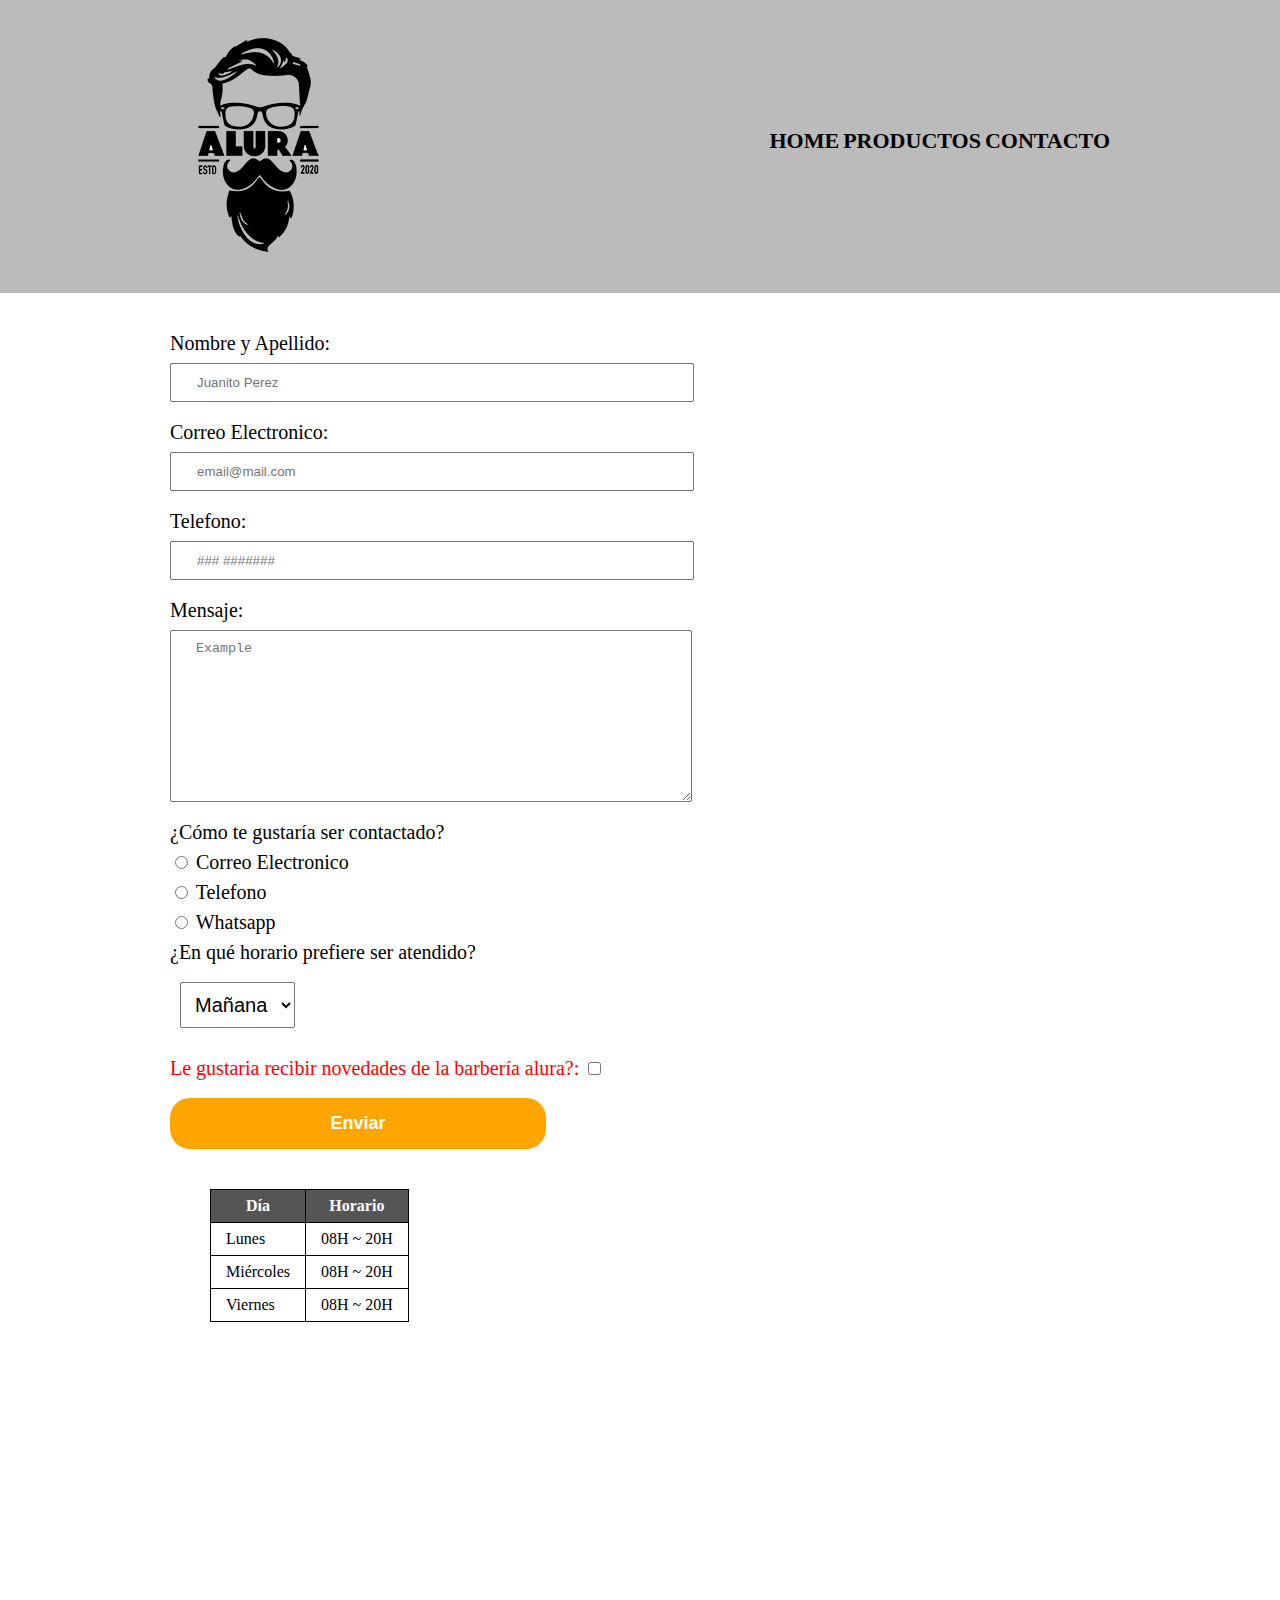
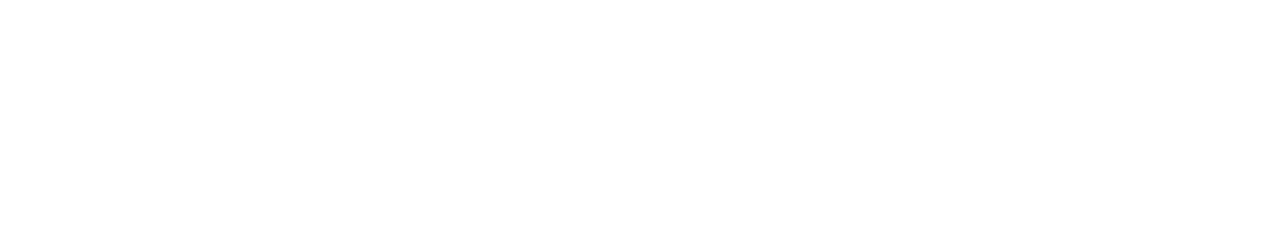
==== contacto.html @ 5bdf0761 "init cuarto curso" ====
<!DOCTYPE html>
<html lang="en">

<head>
  <meta charset="UTF-8" />
  <meta http-equiv="X-UA-Compatible" content="IE=edge" />
  <meta name="viewport" content="width=device-width, initial-scale=1.0" />
  <link rel="stylesheet" href="estilos/reset.css" />
  <link rel="stylesheet" href="estilos/style.css" />
  <title>Contacto - Barbería Alura</title>
</head>

<body>
  <header>
    <div class="caja">
      <h1><img src="imagenes/productos/logo.png" alt="logo Barbería Alura" /></h1>
      <nav>
        <ul>
          <li><a href="index.html">Home</a></li>
          <li><a href="productos.html">Productos</a></li>
          <li><a href="contacto.html">Contacto</a></li>
        </ul>
      </nav>
    </div>
  </header>

  <main>
    <form>
      <label for="nombreApellido">Nombre y Apellido: </label>
      <input type="text" id="nombreApellido" class="input-padron" required placeholder="Juanito Perez" autocomplete="off"/>

      <label for="correoElectronico">Correo Electronico: </label>
      <input type="email" id="correoElectronico" class="input-padron" required placeholder="email@mail.com" autocomplete="off"/>

      <label for="telefono">Telefono: </label>
      <input type="tel" id="telefono" class="input-padron" required placeholder="### #######"autocomplete=off/>

      <label for="mensaje"> Mensaje: </label>
      <textarea id="mensaje" cols="70" rows="10" class="input-padron" required placeholder="Example" autocomplete="off"></textarea>

      <fieldset>
        <legend>¿Cómo te gustaría ser contactado?</legend>

        <label for="radio-email"><input id="radio-email" name="contacto" type="radio" value="email" />
          Correo Electronico</label>

        <label for="radio-telefono"><input id="radio-telefono" name="contacto" type="radio" value="telefono" />
          Telefono</label>

        <label for="radio-whatsapp"><input id="radio-whatsapp" name="contacto" type="radio" value="whatsapp" />
          Whatsapp</label>
      </fieldset>
      <fieldset>
        <legend>¿En qué horario prefiere ser atendido?</legend>
        <select>
          <option>Mañana</option>
          <option>Tarde</option>
          <option>Noche</option>
        </select>
      </fieldset>
      <label class="checkbox">Le gustaria recibir novedades de la barbería alura?:
        <input type="checkbox" /></label>

      <input class="enviar" type="submit" value="Enviar" />
    </form>

    <!--tablas-->
    <table>
      <thead>

        <tr>
          <th>Día</th>
          <th>Horario</th>
        </tr>

      </thead>
      <tbody>
        <tr>
          <td>Lunes</td>
          <td>08H ~ 20H</td>
        </tr>

        <tr>
          <td>Miércoles</td>
          <td>08H ~ 20H</td>
        </tr>

        <tr>
          <td>Viernes</td>
          <td>08H ~ 20H</td>
        </tr>

      </tbody>

    </table>
  </main>

  <footer>
    <img src="imagenes/productos/logo-blanco.png" alt="logo Barbería Alura" />
    <p class="copyright">&copy Copyright Barbería Alura - 2022</p>
  </footer>
</body>

</html>
---- estilos/style.css ----
header {

    background-color: #BBB;
    padding: 20px 0;

}

.caja {
    width: 940px;
    position: relative;
    margin: 0 auto;
}


nav{
    position: absolute;
    top: 110px;
    right: 0;
    
}

nav li {
    display: inline;
    margin: 0 0 0 15; /*arriba derecha abajo izquierda*/
}

nav a{
    text-transform: uppercase;
    color: #000;
    font-weight: bold;
    font-size: 22px;
    text-decoration: none;
}

nav a:hover{
    color: #C78C19;
    text-decoration: underline;
}

.productos{
    width: 940px;
    margin: 0 auto;
    padding: 50px;
}

.productos li{
    display: inline-block;
    text-align: center;
    width: 30%;
    vertical-align: top;
    margin: 0 1.5%;
    padding: 30px 20px;
    box-sizing: border-box;
    /*? simplificado: 
        border: grosor estilo color;
    */
    border: 2px solid #000;
    border-radius: 10%;
    /** no simplificado:
        border-width: 2px;
        border-style: solid;
        border-radius: 10%;
    */
}

.productos li:hover {
    border-color: #C78C19;
}
.productos li:active{
    border-color: #088c19;
}

.productos h2{
    font-size: 30px;
    font-weight: bold;
}
.productos li:hover h2{
    font-size: 33px;
}

.descripcion-producto{
    font-size: 18px;
}
.precio-producto{
    font-size: 25px;
    font-weight: bold;
    margin-top: 10px;
    vertical-align: bottom;
}
footer {
    text-align: center;
    background-image: url("../imagenes/productos/bg.jpg");
    background-position: center center;
    background-attachment: fixed;
    background-repeat: repeat;
    background-size: auto;
    bottom: 0%;
    padding: 7.15%;
}
.copyright{
    color: white;
    font-size: 13px;
    margin: 20px;
}

/* editar formulario*/
main{
    width: 940px;
    margin: 0 auto;
}

form{
    margin: 40px 0;
}

form label, form legend{
    display: block;
    font-size: 20px;
    margin: 0 0 10px;
}
.input-padron{
    display: block;
    margin: 0 0 20px;
    padding: 10px 25px;
    width: 50%;
}
.checkbox{
    margin: 20px 0;
    color: red;
}

.enviar{
    width: 40%;
    padding: 15px 0;
    font-size: 18px;
    font-weight: bold;
    color: white;
    background-color: orange;
    border: none;
    border-radius: 20px;
    transition: 1s all;
}
.enviar:hover{
    background-color: darkorange;
    color: white;
    cursor: pointer;
    transform: scale(1.07);
}
table{
    margin: 40px 40px;
}

thead{
    background-color: #555;
    color: white;
    font-weight: bold;
}
td, th{
    border: 1px solid black;
    padding: 8px 15px;
}
select{
    margin: 10px 10px;
    padding: 10px 10px;
    font-size: 20px;
}
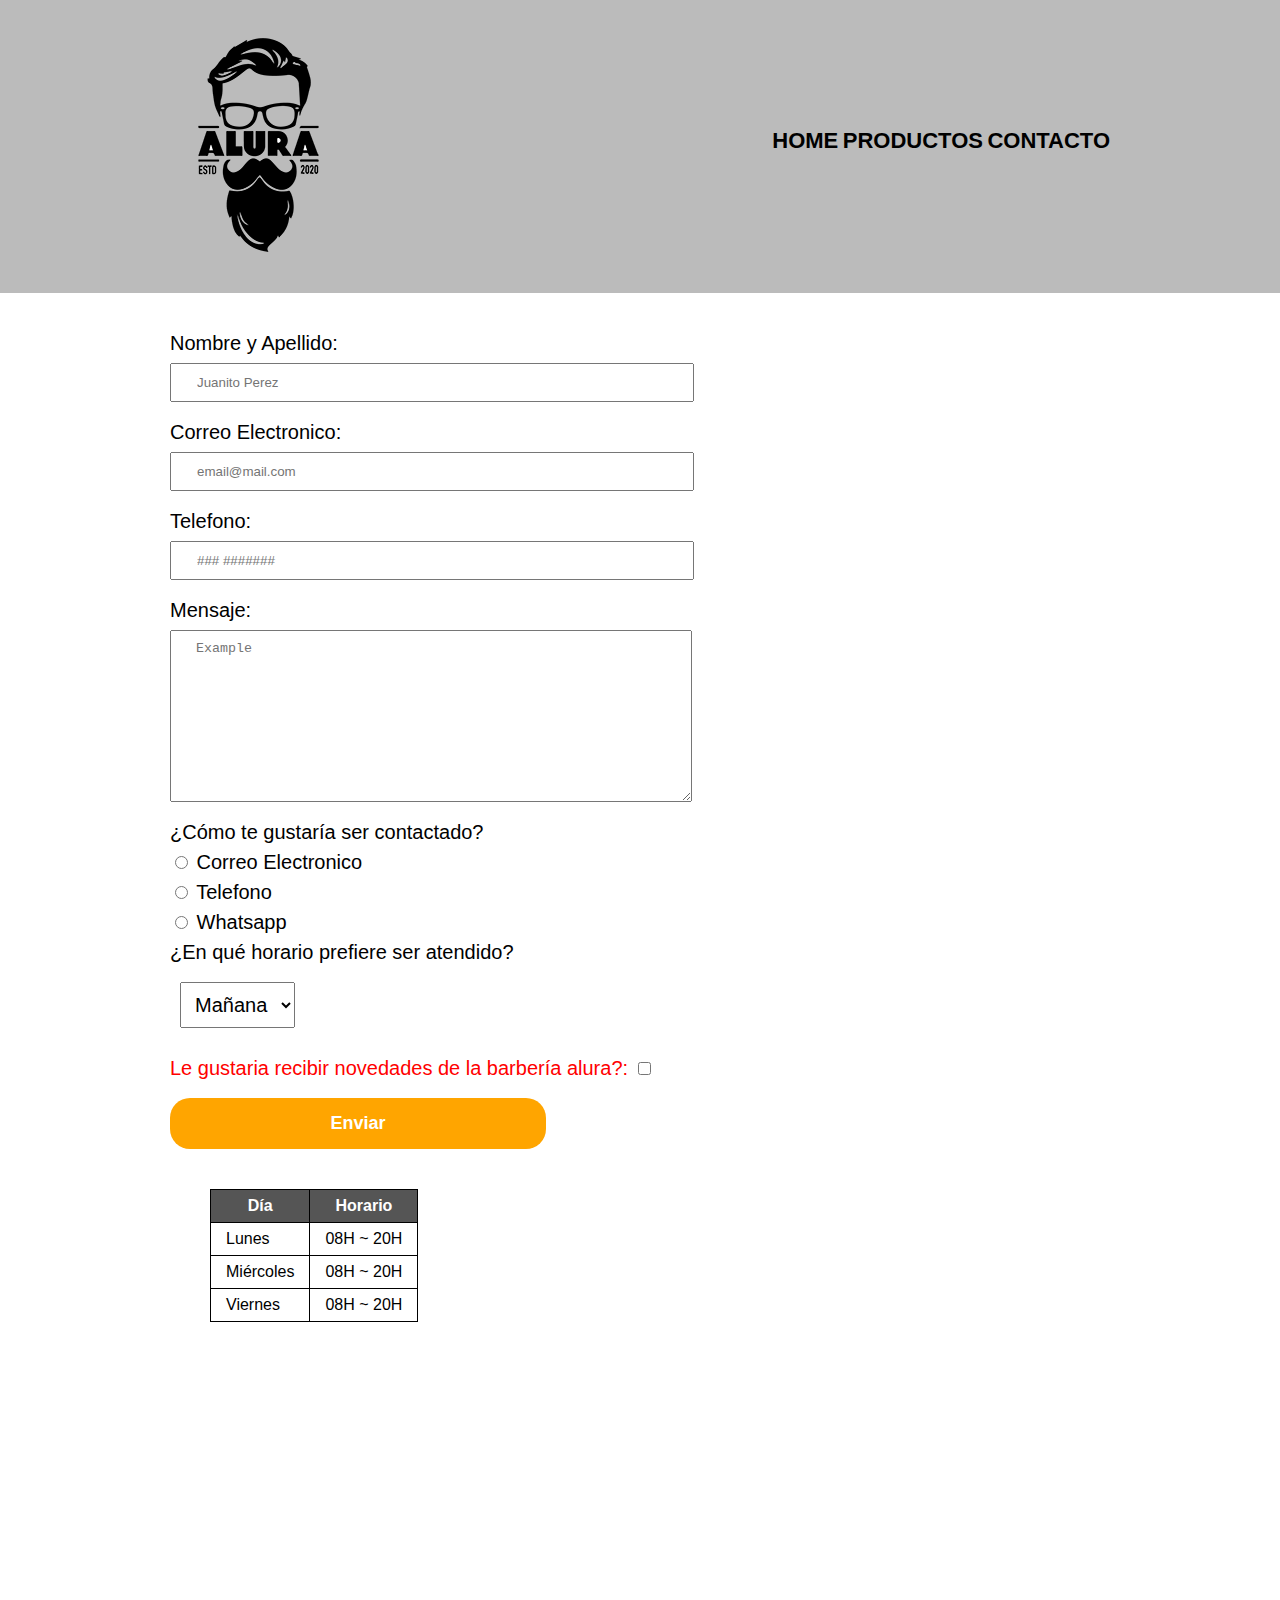
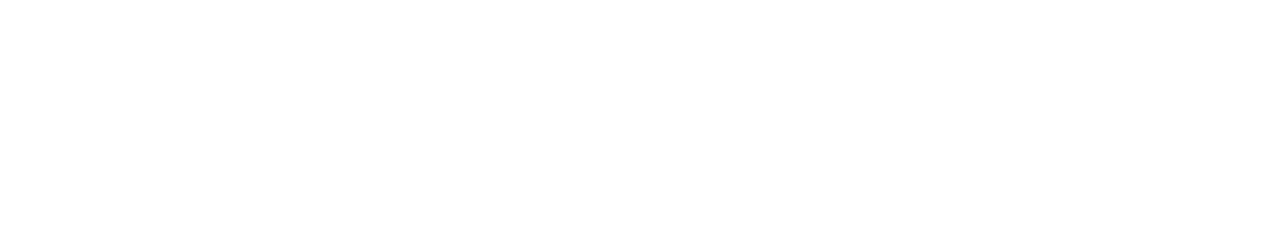
==== commit aef5e943: "añadido videos y mapas" ====
--- a/contacto.html
+++ b/contacto.html
@@ -1,104 +1,104 @@
-<!DOCTYPE html>
-<html lang="en">
-
-<head>
-  <meta charset="UTF-8" />
-  <meta http-equiv="X-UA-Compatible" content="IE=edge" />
-  <meta name="viewport" content="width=device-width, initial-scale=1.0" />
-  <link rel="stylesheet" href="estilos/reset.css" />
-  <link rel="stylesheet" href="estilos/style.css" />
-  <title>Contacto - Barbería Alura</title>
-</head>
-
-<body>
-  <header>
-    <div class="caja">
-      <h1><img src="imagenes/productos/logo.png" alt="logo Barbería Alura" /></h1>
-      <nav>
-        <ul>
-          <li><a href="index.html">Home</a></li>
-          <li><a href="productos.html">Productos</a></li>
-          <li><a href="contacto.html">Contacto</a></li>
-        </ul>
-      </nav>
-    </div>
-  </header>
-
-  <main>
-    <form>
-      <label for="nombreApellido">Nombre y Apellido: </label>
-      <input type="text" id="nombreApellido" class="input-padron" required placeholder="Juanito Perez" autocomplete="off"/>
-
-      <label for="correoElectronico">Correo Electronico: </label>
-      <input type="email" id="correoElectronico" class="input-padron" required placeholder="email@mail.com" autocomplete="off"/>
-
-      <label for="telefono">Telefono: </label>
-      <input type="tel" id="telefono" class="input-padron" required placeholder="### #######"autocomplete=off/>
-
-      <label for="mensaje"> Mensaje: </label>
-      <textarea id="mensaje" cols="70" rows="10" class="input-padron" required placeholder="Example" autocomplete="off"></textarea>
-
-      <fieldset>
-        <legend>¿Cómo te gustaría ser contactado?</legend>
-
-        <label for="radio-email"><input id="radio-email" name="contacto" type="radio" value="email" />
-          Correo Electronico</label>
-
-        <label for="radio-telefono"><input id="radio-telefono" name="contacto" type="radio" value="telefono" />
-          Telefono</label>
-
-        <label for="radio-whatsapp"><input id="radio-whatsapp" name="contacto" type="radio" value="whatsapp" />
-          Whatsapp</label>
-      </fieldset>
-      <fieldset>
-        <legend>¿En qué horario prefiere ser atendido?</legend>
-        <select>
-          <option>Mañana</option>
-          <option>Tarde</option>
-          <option>Noche</option>
-        </select>
-      </fieldset>
-      <label class="checkbox">Le gustaria recibir novedades de la barbería alura?:
-        <input type="checkbox" /></label>
-
-      <input class="enviar" type="submit" value="Enviar" />
-    </form>
-
-    <!--tablas-->
-    <table>
-      <thead>
-
-        <tr>
-          <th>Día</th>
-          <th>Horario</th>
-        </tr>
-
-      </thead>
-      <tbody>
-        <tr>
-          <td>Lunes</td>
-          <td>08H ~ 20H</td>
-        </tr>
-
-        <tr>
-          <td>Miércoles</td>
-          <td>08H ~ 20H</td>
-        </tr>
-
-        <tr>
-          <td>Viernes</td>
-          <td>08H ~ 20H</td>
-        </tr>
-
-      </tbody>
-
-    </table>
-  </main>
-
-  <footer>
-    <img src="imagenes/productos/logo-blanco.png" alt="logo Barbería Alura" />
-    <p class="copyright">&copy Copyright Barbería Alura - 2022</p>
-  </footer>
-</body>
-
+<!DOCTYPE html>
+<html lang="en">
+
+<head>
+  <meta charset="UTF-8" />
+  <meta http-equiv="X-UA-Compatible" content="IE=edge" />
+  <meta name="viewport" content="width=device-width, initial-scale=1.0" />
+  <link rel="stylesheet" href="estilos/reset.css" />
+  <link rel="stylesheet" href="estilos/style.css" />
+  <title>Contacto - Barbería Alura</title>
+</head>
+
+<body>
+  <header>
+    <div class="caja">
+      <h1><img src="imagenes/productos/logo.png" alt="logo Barbería Alura" /></h1>
+      <nav>
+        <ul>
+          <li><a href="index.html">Home</a></li>
+          <li><a href="productos.html">Productos</a></li>
+          <li><a href="contacto.html">Contacto</a></li>
+        </ul>
+      </nav>
+    </div>
+  </header>
+
+  <main>
+    <form>
+      <label for="nombreApellido">Nombre y Apellido: </label>
+      <input type="text" id="nombreApellido" class="input-padron" required placeholder="Juanito Perez" autocomplete="off"/>
+
+      <label for="correoElectronico">Correo Electronico: </label>
+      <input type="email" id="correoElectronico" class="input-padron" required placeholder="email@mail.com" autocomplete="off"/>
+
+      <label for="telefono">Telefono: </label>
+      <input type="tel" id="telefono" class="input-padron" required placeholder="### #######"autocomplete=off/>
+
+      <label for="mensaje"> Mensaje: </label>
+      <textarea id="mensaje" cols="70" rows="10" class="input-padron" required placeholder="Example" autocomplete="off"></textarea>
+
+      <fieldset>
+        <legend>¿Cómo te gustaría ser contactado?</legend>
+
+        <label for="radio-email"><input id="radio-email" name="contacto" type="radio" value="email" />
+          Correo Electronico</label>
+
+        <label for="radio-telefono"><input id="radio-telefono" name="contacto" type="radio" value="telefono" />
+          Telefono</label>
+
+        <label for="radio-whatsapp"><input id="radio-whatsapp" name="contacto" type="radio" value="whatsapp" />
+          Whatsapp</label>
+      </fieldset>
+      <fieldset>
+        <legend>¿En qué horario prefiere ser atendido?</legend>
+        <select>
+          <option>Mañana</option>
+          <option>Tarde</option>
+          <option>Noche</option>
+        </select>
+      </fieldset>
+      <label class="checkbox">Le gustaria recibir novedades de la barbería alura?:
+        <input type="checkbox" /></label>
+
+      <input class="enviar" type="submit" value="Enviar" />
+    </form>
+
+    <!--tablas-->
+    <table>
+      <thead>
+
+        <tr>
+          <th>Día</th>
+          <th>Horario</th>
+        </tr>
+
+      </thead>
+      <tbody>
+        <tr>
+          <td>Lunes</td>
+          <td>08H ~ 20H</td>
+        </tr>
+
+        <tr>
+          <td>Miércoles</td>
+          <td>08H ~ 20H</td>
+        </tr>
+
+        <tr>
+          <td>Viernes</td>
+          <td>08H ~ 20H</td>
+        </tr>
+
+      </tbody>
+
+    </table>
+  </main>
+
+  <footer>
+    <img src="imagenes/productos/logo-blanco.png" alt="logo Barbería Alura" />
+    <p class="copyright">&copy Copyright Barbería Alura - 2022</p>
+  </footer>
+</body>
+
 </html>--- a/estilos/style.css
+++ b/estilos/style.css
@@ -1,166 +1,217 @@
-header {
-
-    background-color: #BBB;
-    padding: 20px 0;
-
-}
-
-.caja {
-    width: 940px;
-    position: relative;
-    margin: 0 auto;
-}
-
-
-nav{
-    position: absolute;
-    top: 110px;
-    right: 0;
-    
-}
-
-nav li {
-    display: inline;
-    margin: 0 0 0 15; /*arriba derecha abajo izquierda*/
-}
-
-nav a{
-    text-transform: uppercase;
-    color: #000;
-    font-weight: bold;
-    font-size: 22px;
-    text-decoration: none;
-}
-
-nav a:hover{
-    color: #C78C19;
-    text-decoration: underline;
-}
-
-.productos{
-    width: 940px;
-    margin: 0 auto;
-    padding: 50px;
-}
-
-.productos li{
-    display: inline-block;
-    text-align: center;
-    width: 30%;
-    vertical-align: top;
-    margin: 0 1.5%;
-    padding: 30px 20px;
-    box-sizing: border-box;
-    /*? simplificado: 
-        border: grosor estilo color;
-    */
-    border: 2px solid #000;
-    border-radius: 10%;
-    /** no simplificado:
-        border-width: 2px;
-        border-style: solid;
-        border-radius: 10%;
-    */
-}
-
-.productos li:hover {
-    border-color: #C78C19;
-}
-.productos li:active{
-    border-color: #088c19;
-}
-
-.productos h2{
-    font-size: 30px;
-    font-weight: bold;
-}
-.productos li:hover h2{
-    font-size: 33px;
-}
-
-.descripcion-producto{
-    font-size: 18px;
-}
-.precio-producto{
-    font-size: 25px;
-    font-weight: bold;
-    margin-top: 10px;
-    vertical-align: bottom;
-}
-footer {
-    text-align: center;
-    background-image: url("../imagenes/productos/bg.jpg");
-    background-position: center center;
-    background-attachment: fixed;
-    background-repeat: repeat;
-    background-size: auto;
-    bottom: 0%;
-    padding: 7.15%;
-}
-.copyright{
-    color: white;
-    font-size: 13px;
-    margin: 20px;
-}
-
-/* editar formulario*/
-main{
-    width: 940px;
-    margin: 0 auto;
-}
-
-form{
-    margin: 40px 0;
-}
-
-form label, form legend{
-    display: block;
-    font-size: 20px;
-    margin: 0 0 10px;
-}
-.input-padron{
-    display: block;
-    margin: 0 0 20px;
-    padding: 10px 25px;
-    width: 50%;
-}
-.checkbox{
-    margin: 20px 0;
-    color: red;
-}
-
-.enviar{
-    width: 40%;
-    padding: 15px 0;
-    font-size: 18px;
-    font-weight: bold;
-    color: white;
-    background-color: orange;
-    border: none;
-    border-radius: 20px;
-    transition: 1s all;
-}
-.enviar:hover{
-    background-color: darkorange;
-    color: white;
-    cursor: pointer;
-    transform: scale(1.07);
-}
-table{
-    margin: 40px 40px;
-}
-
-thead{
-    background-color: #555;
-    color: white;
-    font-weight: bold;
-}
-td, th{
-    border: 1px solid black;
-    padding: 8px 15px;
-}
-select{
-    margin: 10px 10px;
-    padding: 10px 10px;
-    font-size: 20px;
-}
+body{
+    font-family: 'Montserrat', sans-serif;
+}
+header {
+
+    background-color: #BBB;
+    padding: 20px 0;
+
+}
+
+.caja {
+    width: 940px;
+    position: relative;
+    margin: 0 auto;
+}
+
+
+nav{
+    position: absolute;
+    top: 110px;
+    right: 0;
+    
+}
+
+nav li {
+    display: inline;
+    margin: 0 0 0 15; /*arriba derecha abajo izquierda*/
+}
+
+nav a{
+    text-transform: uppercase;
+    color: #000;
+    font-weight: bold;
+    font-size: 22px;
+    text-decoration: none;
+}
+
+nav a:hover{
+    color: #C78C19;
+    text-decoration: underline;
+}
+
+.productos{
+    width: 940px;
+    margin: 0 auto;
+    padding: 50px;
+}
+
+.productos li{
+    display: inline-block;
+    text-align: center;
+    width: 30%;
+    vertical-align: top;
+    margin: 0 1.5%;
+    padding: 30px 20px;
+    box-sizing: border-box;
+    /*? simplificado: 
+        border: grosor estilo color;
+    */
+    border: 2px solid #000;
+    border-radius: 10%;
+    /** no simplificado:
+        border-width: 2px;
+        border-style: solid;
+        border-radius: 10%;
+    */
+}
+
+.productos li:hover {
+    border-color: #C78C19;
+}
+.productos li:active{
+    border-color: #088c19;
+}
+
+.productos h2{
+    font-size: 30px;
+    font-weight: bold;
+}
+.productos li:hover h2{
+    font-size: 33px;
+}
+
+.descripcion-producto{
+    font-size: 18px;
+}
+.precio-producto{
+    font-size: 25px;
+    font-weight: bold;
+    margin-top: 10px;
+    vertical-align: bottom;
+}
+footer {
+    text-align: center;
+    background-image: url("../imagenes/productos/bg.jpg");
+    background-position: center center;
+    background-attachment: fixed;
+    background-repeat: repeat;
+    background-size: auto;
+    bottom: 0%;
+    padding: 7.15%;
+}
+.copyright{
+    color: white;
+    font-size: 13px;
+    margin: 20px;
+}
+
+/* editar formulario*/
+main{
+    width: 940px;
+    margin: 0 auto;
+}
+
+form{
+    margin: 40px 0;
+}
+
+form label, form legend{
+    display: block;
+    font-size: 20px;
+    margin: 0 0 10px;
+}
+.input-padron{
+    display: block;
+    margin: 0 0 20px;
+    padding: 10px 25px;
+    width: 50%;
+}
+.checkbox{
+    margin: 20px 0;
+    color: red;
+}
+
+.enviar{
+    width: 40%;
+    padding: 15px 0;
+    font-size: 18px;
+    font-weight: bold;
+    color: white;
+    background-color: orange;
+    border: none;
+    border-radius: 20px;
+    transition: 1s all;
+}
+.enviar:hover{
+    background-color: darkorange;
+    color: white;
+    cursor: pointer;
+    transform: scale(1.07);
+}
+table{
+    margin: 40px 40px;
+}
+
+thead{
+    background-color: #555;
+    color: white;
+    font-weight: bold;
+}
+td, th{
+    border: 1px solid black;
+    padding: 8px 15px;
+}
+select{
+    margin: 10px 10px;
+    padding: 10px 10px;
+    font-size: 20px;
+}
+/*CSS para el index*/
+.banner{
+    width: 100%;
+}
+
+.titulo-principal{
+    text-align: center;
+    font-size: 2em;
+    margin: 0 0 1em;
+    clear: left;
+}
+
+.principal p{
+    margin: 0 0 1em;
+}
+.principal strong {
+    font-weight: bold;
+}
+
+.principal em{
+    font-style: italic;
+}
+
+.utensilios{
+    width: 120px;
+    float: left;
+    margin: 0 20px 20px 0;
+    
+}
+
+.map{
+    padding: 3em 0;
+}
+.map p{
+    margin: 0 0 2em;
+    text-align: center;
+}
+.contenido-diferenciales{
+    width: 640px;
+}
+.imagenDiferencial{
+    width: 60%;
+}
+.video{
+    width: 560px;
+    margin: 1em auto;
+}
+
